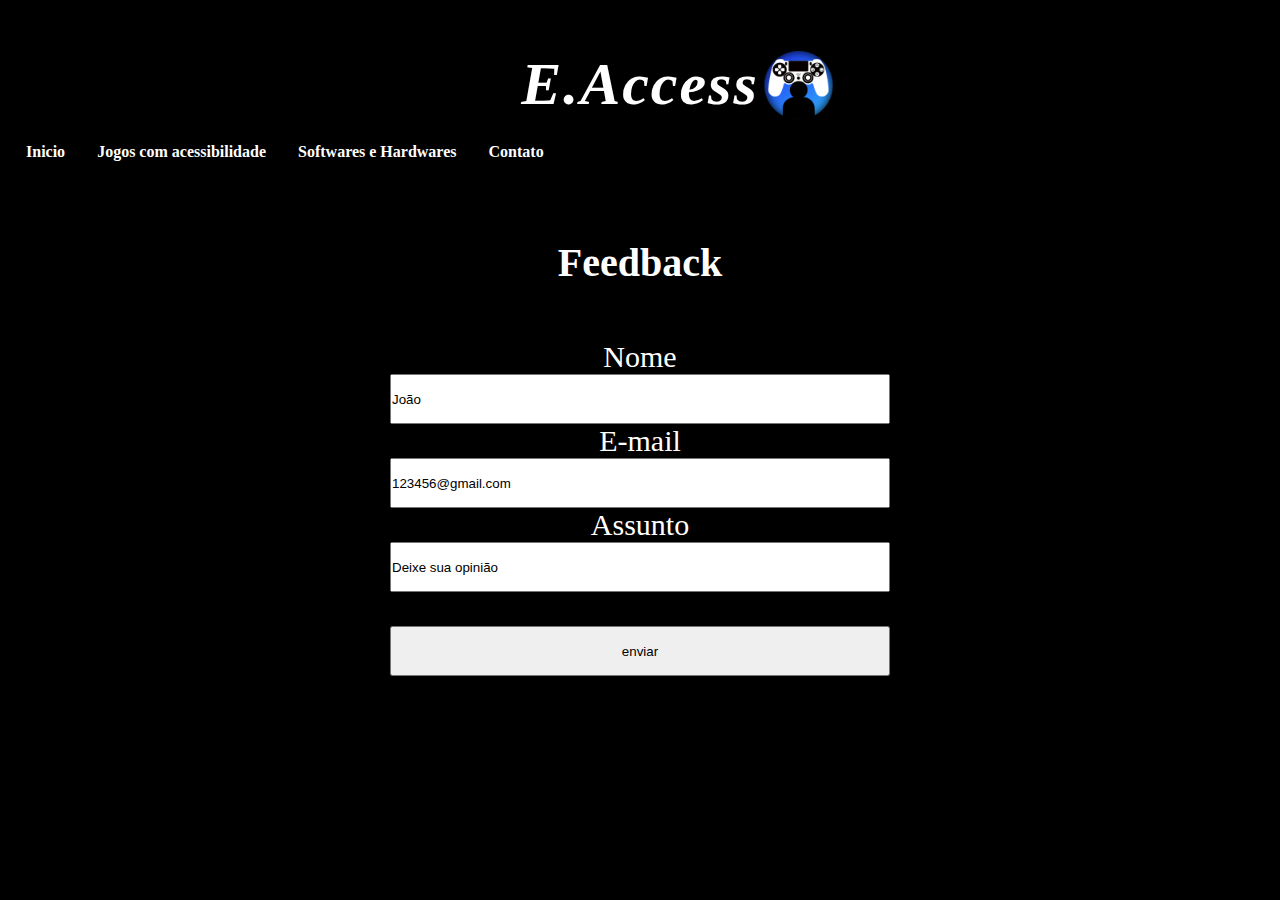
==== Contato.html @ f059bb0b "Adicionar,nova img,logo. Edit header" ====
<html>
    <head>
        <title>Contate </title>
        <link rel="icon" href="./pt.png" type="image/icon type">
        <link rel="stylesheet" href="./Style.css">
        
    </head>
    <body style="background-color: black;color: white;">
        <header>
            <h1>E.Access</h1>
    
    
            <Nav>
                <div class="navbar">
                    <a accesskey="1" aria-label="Inicio" href="index.html">Inicio</a>
                    <a accesskey="2" aria-label="Jogos com acessibilidade" href="jogos.html">Jogos com acessibilidade</a>
                    <a accesskey="3" aria-label="Softwares e Hardwares" href="#">Softwares e Hardwares</a>
                    <a accesskey="4" aria-label="Contato" href="Contato.html">Contato</a>
                </div>        
            </Nav>
            <br>
            
        </header>
        <div style="align-items: center;text-align: center;">
        <h2 style="font-size: 40px;">Feedback</h2>
        <br>
        <form>
            <label for="name">Nome</label><br>
            <input class="form1" type="text" id="name" name="name" value="João"><br>
            <label for="lgmail">E-mail</label><br>
            <input class="form1" type="text" id="gmail" name="gmail" value="123456@gmail.com"><br>
            <label for="ass">Assunto</label><br>
            <input class="form1" type="text" id="ass" name="ass" value="Deixe sua opinião"><br><br>
            <input class="form1" type="submit" value="enviar">
        </form>
        </div>
    </body>
</html>
---- Style.css ----
* {
    margin: 0;
    padding: 0;
}

body{
    background-color: black;
    color: white;
    display: grid;
    grid-template-rows: auto 1fr auto;
    min-height: 100vh;
    font-size:  30px; 

}

footer {
    background-color: #333;
    color: #fff;
    padding: 20px 0;
    text-align: center;
    box-shadow: 0 -2px 5px rgba(0, 0, 0, 0.2);
}

main{
    flex: 1;
    padding: 20px;
    text-align: center;
}

footer p {
    margin: 0;
}
.navbar {
    overflow: hidden;
   
}

.navbar a {
    float: left;
    font-size: 16px;
    color:white;
    text-align: center;
    padding: 14px 16px;
    text-decoration: none;
}

.navbar a:hover {
    background-color: #ddd;
    color: black;
}
header {
    color: white;
    min-height: 150px;
    padding: 10px ;
    padding-top: 40px;
    box-shadow: 0 2px 5px rgba(0, 0, 0, 0.2);
    text-shadow: 2px 2px 0px black;
    background-image: url(logo.png);
    background-repeat: no-repeat;
    background-position: 750px 35px;
    background-size: 100px;
   
  
}
header h1 {
    font-style:italic;
    margin: 0;
    padding: 10px 0;
    letter-spacing: 2px;
    text-align: center;
   
}
nav ul {
    list-style: none;
    padding: 0;
}
nav li {
    display: inline;
    margin-right: 20px;
}
nav a {
    text-decoration: none;
    color: #fff;
    font-weight: bold;
    font-size: 18px;
    transition: color 0.3s;
}
nav a:hover {
    color: #ffcc00;
}
.form1{
    width: 500px;
    height: 50px;
}

.imagem {
    height: 450px;
    width: 900px;
}
h2 {
    font-size: 1em;
    margin-bottom: 20px;
    margin-top: 20px;
}
p {
    font-size: 0.8em;
    margin-bottom: 20px;
    margin-top: 20px;
}
.div1 {
 text-align: left;
 margin-left: auto;
 margin-right: auto;
 width: 800px;
 
}

@media (max-width: 425px)  {
    .imagem {
        width: 100%;
        display: none;
    }

}
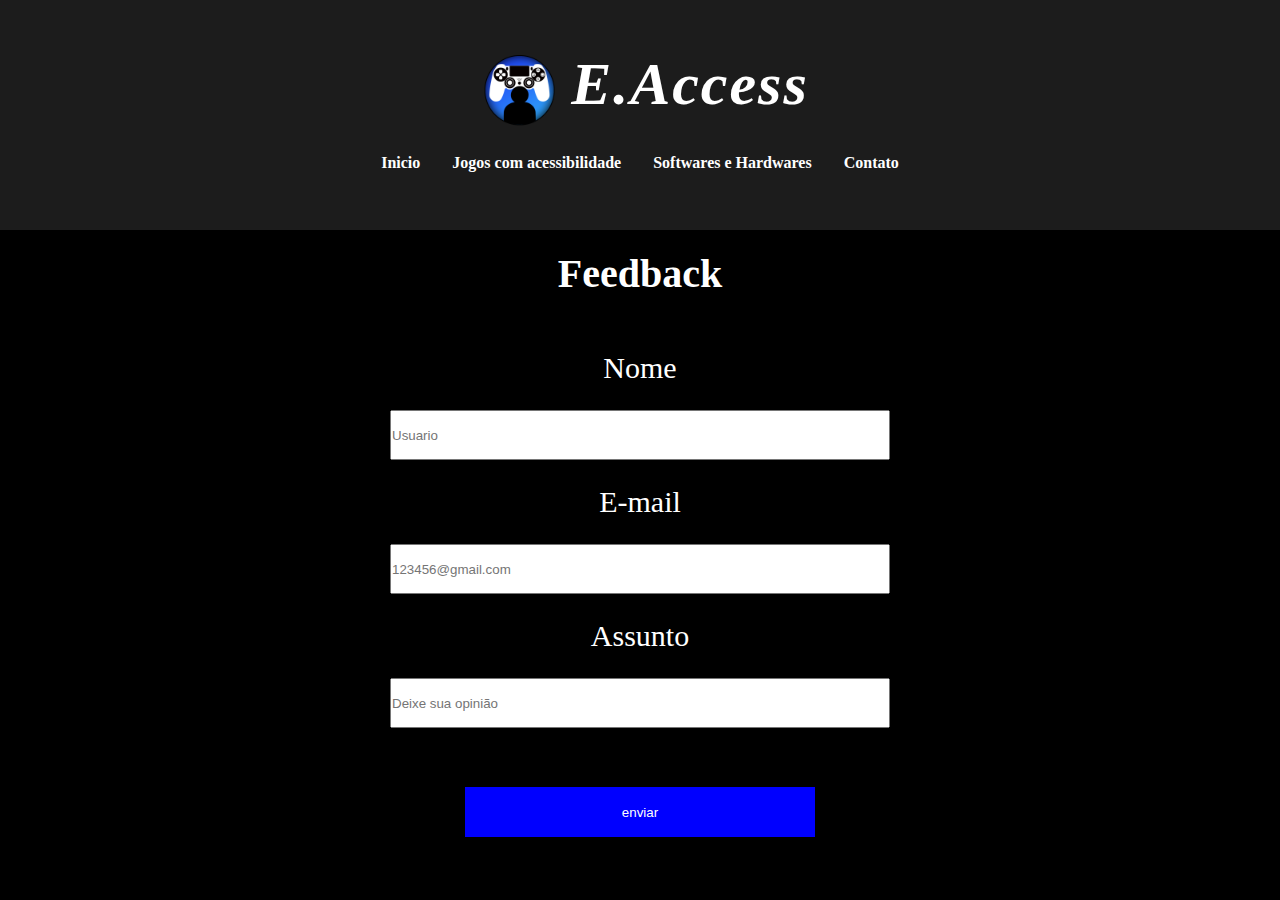
==== commit 03051cf5: "edição no formulario,cabeçalho adição novas imagens" ====
--- a/Contato.html
+++ b/Contato.html
@@ -1,13 +1,18 @@
 <html>
     <head>
         <title>Contate </title>
-        <link rel="icon" href="./pt.png" type="image/icon type">
-        <link rel="stylesheet" href="./Style.css">
+        <meta name="viewport" content="width=device-width, initial-scale=1" />
+    <link rel="icon" href="./logo.png" type="image/icon type">
+    <link rel="stylesheet" href="./Style.css">
         
     </head>
-    <body style="background-color: black;color: white;">
+    <body>
         <header>
-            <h1>E.Access</h1>
+            <div class="div2">
+                <img class="img1" src="./logo.png" alt="">
+                <h1>E.Access</h1>
+                </div>
+           
     
     
             <Nav>
@@ -24,14 +29,15 @@
         <div style="align-items: center;text-align: center;">
         <h2 style="font-size: 40px;">Feedback</h2>
         <br>
-        <form>
+        <form action="" method="post"  >
             <label for="name">Nome</label><br>
-            <input class="form1" type="text" id="name" name="name" value="João"><br>
-            <label for="lgmail">E-mail</label><br>
-            <input class="form1" type="text" id="gmail" name="gmail" value="123456@gmail.com"><br>
+            <input class="form1" type="text" id="name" name="name" placeholder="Usuario" required><br>
+            <label for="gmail">E-mail</label><br>
+            <input class="form1" type="text" id="gmail" name="gmail" placeholder="123456@gmail.com" required><br>
             <label for="ass">Assunto</label><br>
-            <input class="form1" type="text" id="ass" name="ass" value="Deixe sua opinião"><br><br>
-            <input class="form1" type="submit" value="enviar">
+            <input class="form1" type="text" id="ass" name="ass" placeholder="Deixe sua opinião" required><br><br>
+            <input class="buttonf" type="submit" value="enviar">
+        
         </form>
         </div>
     </body>
--- a/Style.css
+++ b/Style.css
@@ -49,25 +49,21 @@
     color: black;
 }
 header {
+    background-color: #1C1C1C;
     color: white;
     min-height: 150px;
     padding: 10px ;
     padding-top: 40px;
-    box-shadow: 0 2px 5px rgba(0, 0, 0, 0.2);
-    text-shadow: 2px 2px 0px black;
-    background-image: url(logo.png);
-    background-repeat: no-repeat;
-    background-position: 750px 35px;
-    background-size: 100px;
-   
-  
+    background-size: auto;
+    display: flex;
+    flex-direction: column;
+    align-items: center;
 }
 header h1 {
     font-style:italic;
     margin: 0;
     padding: 10px 0;
     letter-spacing: 2px;
-    text-align: center;
    
 }
 nav ul {
@@ -91,11 +87,32 @@
 .form1{
     width: 500px;
     height: 50px;
+    margin-top: 25px;
+    margin-bottom: 25px;
 }
-
+.buttonf {
+    background-color: blue;
+    color: white;
+    width: 350px;
+    height: 50px;
+    border: 0px;
+}
+.buttonf:hover{
+    color: black;
+    background-color: white;
+}
 .imagem {
     height: 450px;
     width: 900px;
+}
+.img1 {
+    height: 100px;
+    width: 100px;
+
+}
+.div2 {
+    display: flex;
+    flex-direction: row;
 }
 h2 {
     font-size: 1em;
